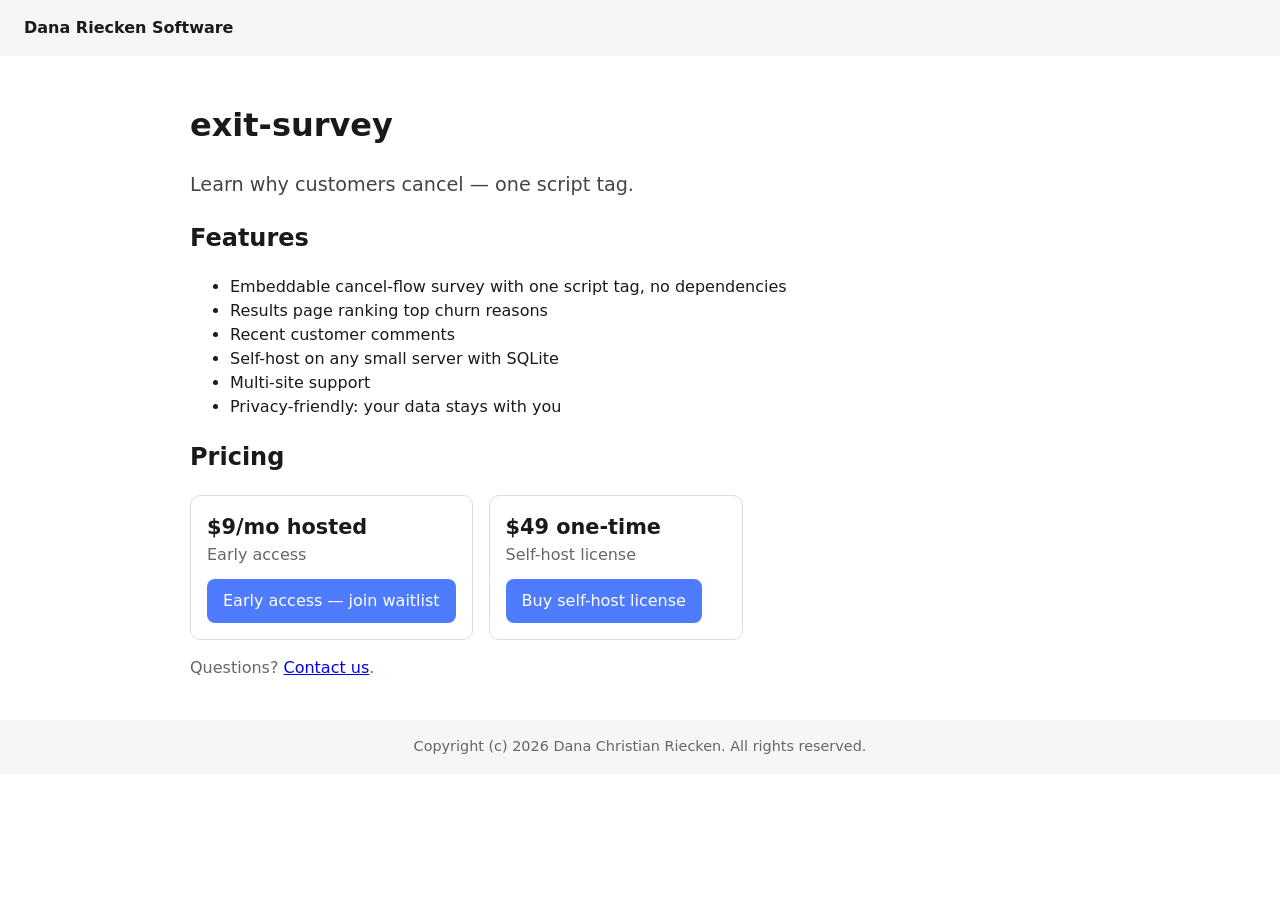
==== exit-survey.html @ abd20761 "Product listing site" ====
<!doctype html><html lang="en"><head><meta charset="utf-8"><meta name="viewport" content="width=device-width,initial-scale=1">
<title>exit-survey – Cancellation Exit Survey Widget for SaaS (Churn Reasons)</title><meta name="description" content="Find out why customers cancel. Embeddable churn survey widget for your SaaS cancel flow with a results dashboard. $9/mo hosted or $49 self-host."><link rel="canonical" href="https://driecken.github.io/driecken-software/exit-survey.html">
<meta property="og:title" content="exit-survey – Cancellation Exit Survey Widget for SaaS (Churn Reasons)"><meta property="og:description" content="Find out why customers cancel. Embeddable churn survey widget for your SaaS cancel flow with a results dashboard. $9/mo hosted or $49 self-host."><meta property="og:type" content="website"><meta property="og:url" content="https://driecken.github.io/driecken-software/exit-survey.html">
<link rel="stylesheet" href="style.css"></head><body><header><a href="index.html" class="logo">Dana Riecken Software</a></header><main><h1>exit-survey</h1><p class="tag">Learn why customers cancel — one script tag.</p><h2>Features</h2><ul><li>Embeddable cancel-flow survey with one script tag, no dependencies</li><li>Results page ranking top churn reasons</li><li>Recent customer comments</li><li>Self-host on any small server with SQLite</li><li>Multi-site support</li><li>Privacy-friendly: your data stays with you</li></ul><h2>Pricing</h2><div class="offers"><div class="offer"><div class="price">$9/mo hosted</div><div class="note">Early access</div><a class="btn" data-link="waitlist_exit_survey_hosted" href="#">Early access — join waitlist</a></div><div class="offer"><div class="price">$49 one-time</div><div class="note">Self-host license</div><a class="btn" data-link="buy_exit_survey_selfhost" href="#">Buy self-host license</a></div></div><p class="small">Questions? <a data-link="contact" href="#">Contact us</a>.</p></main>
<footer>Copyright (c) 2026 Dana Christian Riecken. All rights reserved.</footer><script src="config.js"></script><script src="links.js"></script></body></html>
---- style.css ----
body{font-family:system-ui,sans-serif;margin:0;color:#1a1a1a;line-height:1.5}header,footer{padding:16px 24px;background:#f5f6f8}
.logo{font-weight:700;text-decoration:none;color:#1a1a1a}main{max-width:900px;margin:0 auto;padding:24px}.tag{font-size:1.2em;color:#444}
.cards{display:grid;grid-template-columns:repeat(auto-fit,minmax(250px,1fr));gap:16px}.card{display:block;border:1px solid #ddd;border-radius:10px;padding:16px;text-decoration:none;color:inherit}
.card:hover{border-color:#4f7cff}.price{font-weight:700;font-size:1.3em}.offers{display:flex;gap:16px;flex-wrap:wrap}.offer{border:1px solid #ddd;border-radius:10px;padding:16px;min-width:220px}
.note{color:#666;margin-bottom:12px}.btn{display:inline-block;background:#4f7cff;color:#fff;padding:10px 16px;border-radius:8px;text-decoration:none}footer{text-align:center;color:#666;font-size:.9em}.small{color:#666}
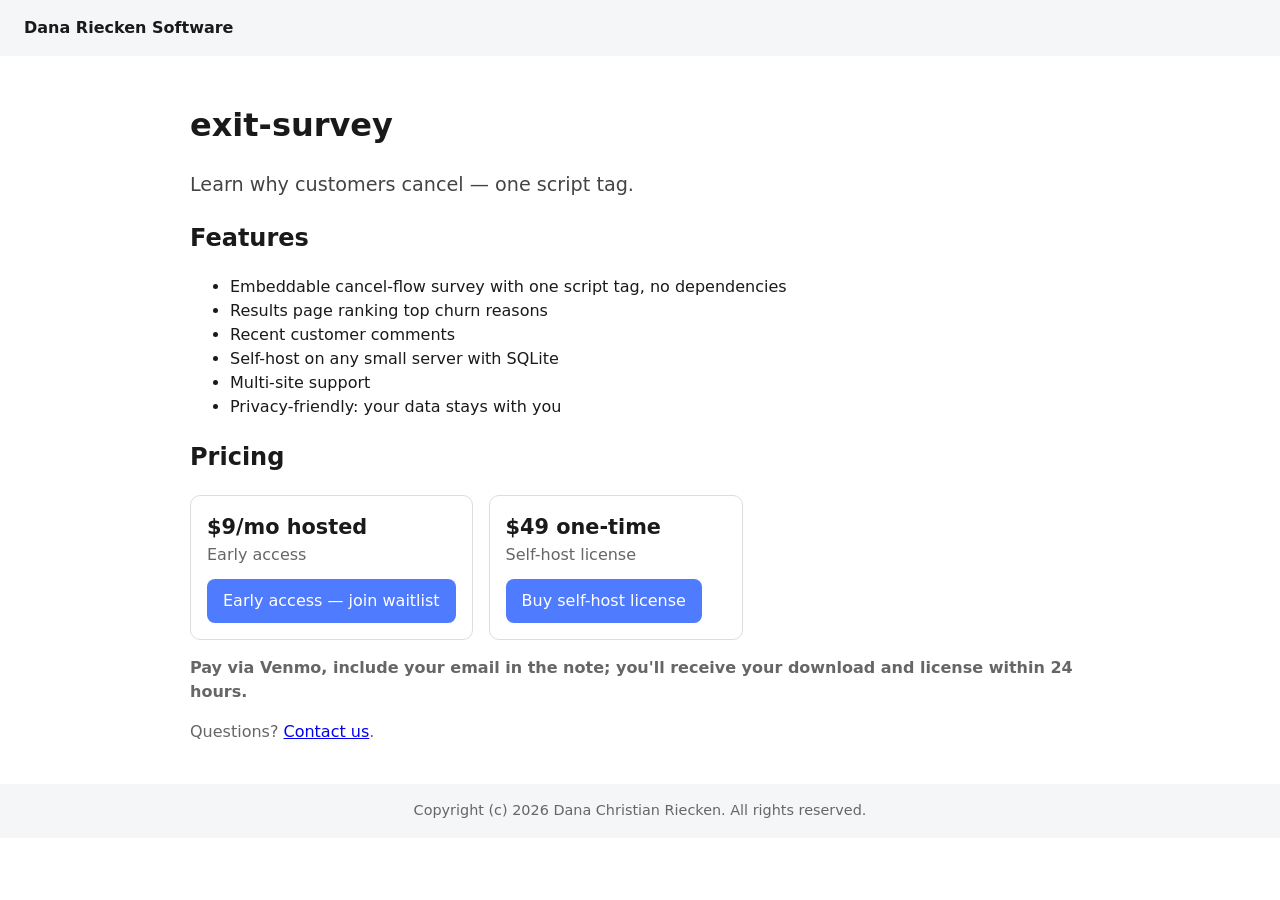
==== commit e5e37d1a: "Venmo buy links" ====
--- a/exit-survey.html
+++ b/exit-survey.html
@@ -1,5 +1,5 @@
 <!doctype html><html lang="en"><head><meta charset="utf-8"><meta name="viewport" content="width=device-width,initial-scale=1">
 <title>exit-survey – Cancellation Exit Survey Widget for SaaS (Churn Reasons)</title><meta name="description" content="Find out why customers cancel. Embeddable churn survey widget for your SaaS cancel flow with a results dashboard. $9/mo hosted or $49 self-host."><link rel="canonical" href="https://driecken.github.io/driecken-software/exit-survey.html">
 <meta property="og:title" content="exit-survey – Cancellation Exit Survey Widget for SaaS (Churn Reasons)"><meta property="og:description" content="Find out why customers cancel. Embeddable churn survey widget for your SaaS cancel flow with a results dashboard. $9/mo hosted or $49 self-host."><meta property="og:type" content="website"><meta property="og:url" content="https://driecken.github.io/driecken-software/exit-survey.html">
-<link rel="stylesheet" href="style.css"></head><body><header><a href="index.html" class="logo">Dana Riecken Software</a></header><main><h1>exit-survey</h1><p class="tag">Learn why customers cancel — one script tag.</p><h2>Features</h2><ul><li>Embeddable cancel-flow survey with one script tag, no dependencies</li><li>Results page ranking top churn reasons</li><li>Recent customer comments</li><li>Self-host on any small server with SQLite</li><li>Multi-site support</li><li>Privacy-friendly: your data stays with you</li></ul><h2>Pricing</h2><div class="offers"><div class="offer"><div class="price">$9/mo hosted</div><div class="note">Early access</div><a class="btn" data-link="waitlist_exit_survey_hosted" href="#">Early access — join waitlist</a></div><div class="offer"><div class="price">$49 one-time</div><div class="note">Self-host license</div><a class="btn" data-link="buy_exit_survey_selfhost" href="#">Buy self-host license</a></div></div><p class="small">Questions? <a data-link="contact" href="#">Contact us</a>.</p></main>
+<link rel="stylesheet" href="style.css"></head><body><header><a href="index.html" class="logo">Dana Riecken Software</a></header><main><h1>exit-survey</h1><p class="tag">Learn why customers cancel — one script tag.</p><h2>Features</h2><ul><li>Embeddable cancel-flow survey with one script tag, no dependencies</li><li>Results page ranking top churn reasons</li><li>Recent customer comments</li><li>Self-host on any small server with SQLite</li><li>Multi-site support</li><li>Privacy-friendly: your data stays with you</li></ul><h2>Pricing</h2><div class="offers"><div class="offer"><div class="price">$9/mo hosted</div><div class="note">Early access</div><a class="btn" data-link="waitlist_exit_survey_hosted" href="#">Early access — join waitlist</a></div><div class="offer"><div class="price">$49 one-time</div><div class="note">Self-host license</div><a class="btn" data-link="buy_exit_survey_selfhost" href="#">Buy self-host license</a></div></div><p class="small"><strong>Pay via Venmo, include your email in the note; you'll receive your download and license within 24 hours.</strong></p><p class="small">Questions? <a data-link="contact" href="#">Contact us</a>.</p></main>
 <footer>Copyright (c) 2026 Dana Christian Riecken. All rights reserved.</footer><script src="config.js"></script><script src="links.js"></script></body></html>
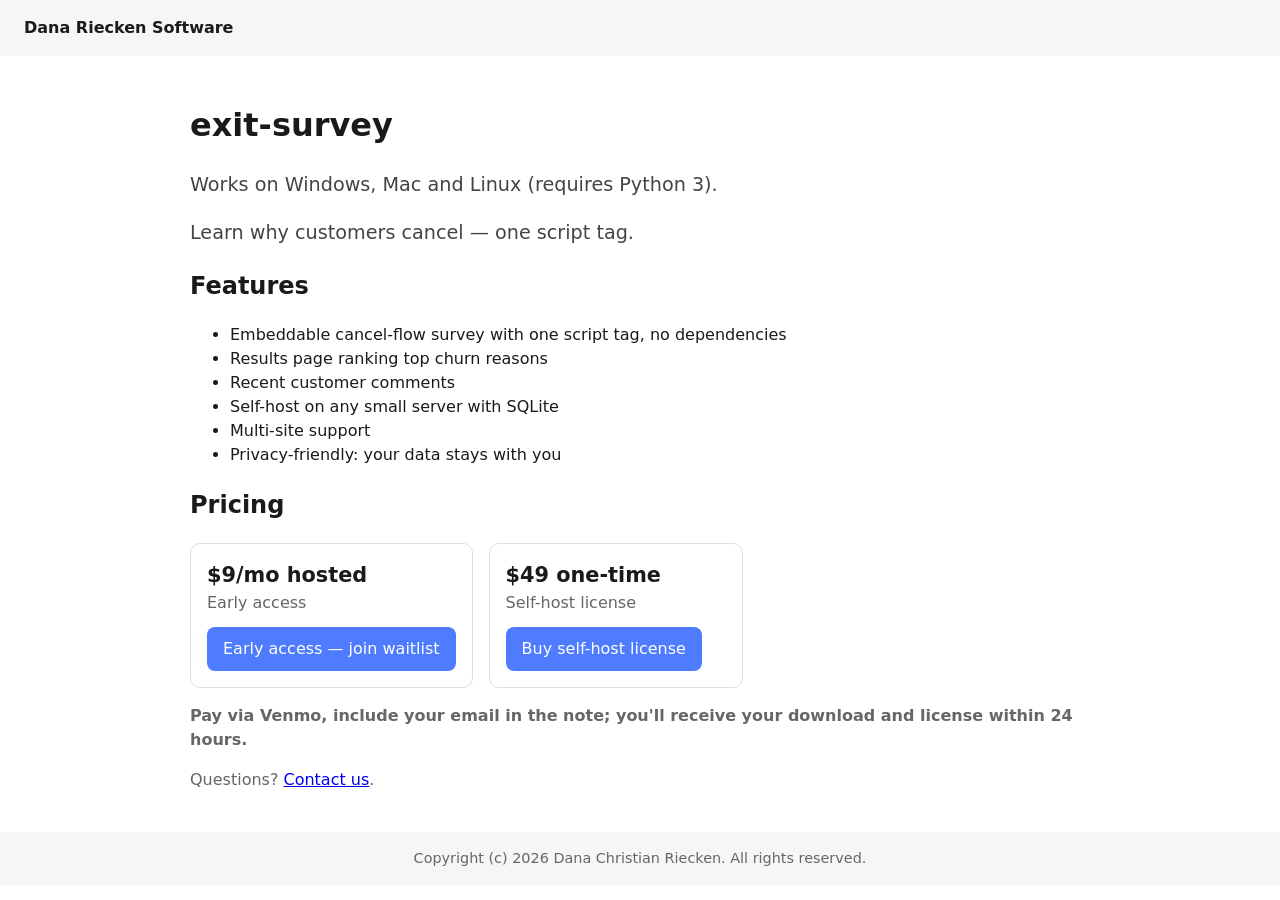
==== commit 937ed1cf: "Add OS compatibility note" ====
--- a/exit-survey.html
+++ b/exit-survey.html
@@ -1,5 +1,5 @@
 <!doctype html><html lang="en"><head><meta charset="utf-8"><meta name="viewport" content="width=device-width,initial-scale=1">
 <title>exit-survey – Cancellation Exit Survey Widget for SaaS (Churn Reasons)</title><meta name="description" content="Find out why customers cancel. Embeddable churn survey widget for your SaaS cancel flow with a results dashboard. $9/mo hosted or $49 self-host."><link rel="canonical" href="https://driecken.github.io/driecken-software/exit-survey.html">
 <meta property="og:title" content="exit-survey – Cancellation Exit Survey Widget for SaaS (Churn Reasons)"><meta property="og:description" content="Find out why customers cancel. Embeddable churn survey widget for your SaaS cancel flow with a results dashboard. $9/mo hosted or $49 self-host."><meta property="og:type" content="website"><meta property="og:url" content="https://driecken.github.io/driecken-software/exit-survey.html">
-<link rel="stylesheet" href="style.css"></head><body><header><a href="index.html" class="logo">Dana Riecken Software</a></header><main><h1>exit-survey</h1><p class="tag">Learn why customers cancel — one script tag.</p><h2>Features</h2><ul><li>Embeddable cancel-flow survey with one script tag, no dependencies</li><li>Results page ranking top churn reasons</li><li>Recent customer comments</li><li>Self-host on any small server with SQLite</li><li>Multi-site support</li><li>Privacy-friendly: your data stays with you</li></ul><h2>Pricing</h2><div class="offers"><div class="offer"><div class="price">$9/mo hosted</div><div class="note">Early access</div><a class="btn" data-link="waitlist_exit_survey_hosted" href="#">Early access — join waitlist</a></div><div class="offer"><div class="price">$49 one-time</div><div class="note">Self-host license</div><a class="btn" data-link="buy_exit_survey_selfhost" href="#">Buy self-host license</a></div></div><p class="small"><strong>Pay via Venmo, include your email in the note; you'll receive your download and license within 24 hours.</strong></p><p class="small">Questions? <a data-link="contact" href="#">Contact us</a>.</p></main>
+<link rel="stylesheet" href="style.css"></head><body><header><a href="index.html" class="logo">Dana Riecken Software</a></header><main><h1>exit-survey</h1><p class="tag">Works on Windows, Mac and Linux (requires Python 3).</p><p class="tag">Learn why customers cancel — one script tag.</p><h2>Features</h2><ul><li>Embeddable cancel-flow survey with one script tag, no dependencies</li><li>Results page ranking top churn reasons</li><li>Recent customer comments</li><li>Self-host on any small server with SQLite</li><li>Multi-site support</li><li>Privacy-friendly: your data stays with you</li></ul><h2>Pricing</h2><div class="offers"><div class="offer"><div class="price">$9/mo hosted</div><div class="note">Early access</div><a class="btn" data-link="waitlist_exit_survey_hosted" href="#">Early access — join waitlist</a></div><div class="offer"><div class="price">$49 one-time</div><div class="note">Self-host license</div><a class="btn" data-link="buy_exit_survey_selfhost" href="#">Buy self-host license</a></div></div><p class="small"><strong>Pay via Venmo, include your email in the note; you'll receive your download and license within 24 hours.</strong></p><p class="small">Questions? <a data-link="contact" href="#">Contact us</a>.</p></main>
 <footer>Copyright (c) 2026 Dana Christian Riecken. All rights reserved.</footer><script src="config.js"></script><script src="links.js"></script></body></html>
